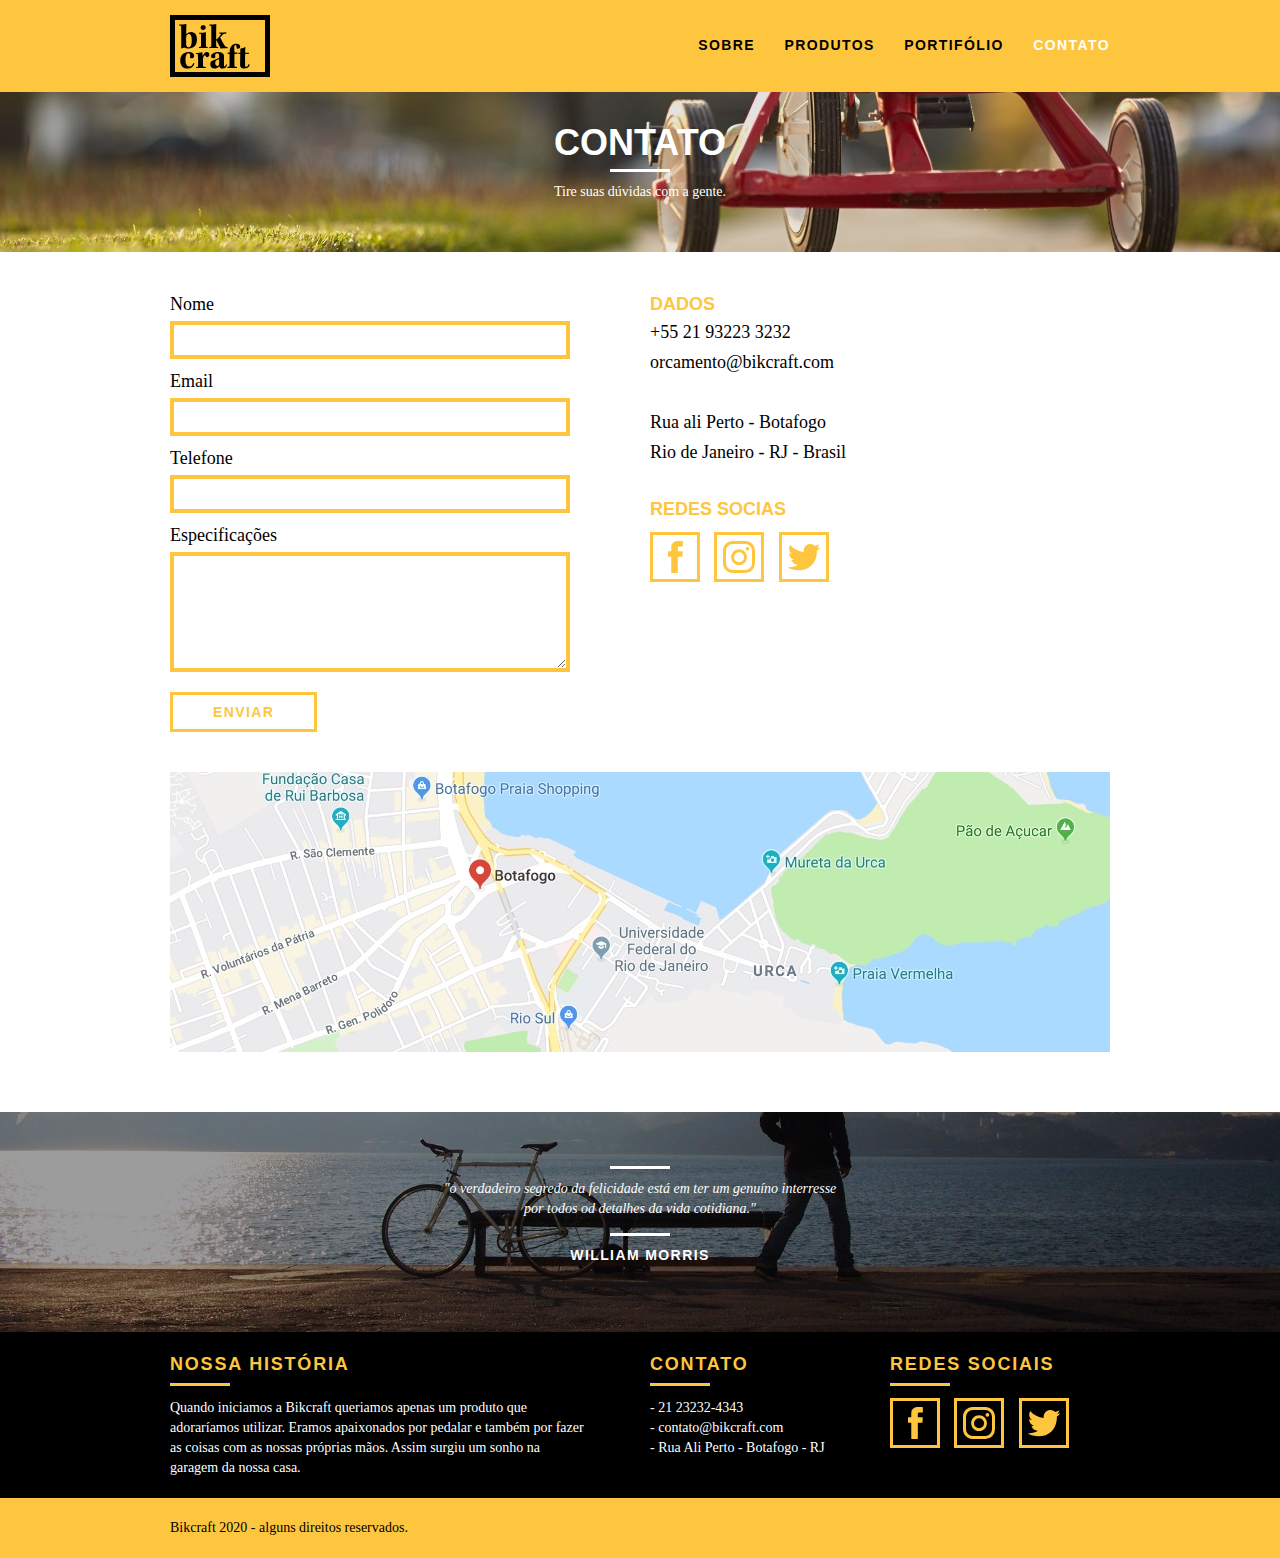
==== contato.html @ 4ae02a17 "Add files via upload" ====
<!DOCTYPE html>
<html lang="pt-br">

<head>
  <meta charset="utf-8">
  <title>Bikcraft - Contato</title>
  <link rel="stylesheet" href="css/normalize.css">
  <link rel="stylesheet" href="css/reset.css">
  <link rel="stylesheet" href="css/grid.css">
  <link rel="stylesheet" href="css/style.css">
  <link rel="stylesheet" href="css/contato.css">
  <link rel="stylesheet" href="css/responsivo.css">
  <script>document.documentElement.classList.add("js");</script>
</head>

<body>

  <header class="header">
    <div class="container">
      <a href="index.html" class="grid-4">
        <img src="img/bikcraft.svg" alt="bikcraft">
      </a>
      <nav class="grid-12 header_menu">
        <ul>
          <li><a href="sobre.html">Sobre</a></li>
          <li><a href="produtos.html">Produtos</a></li>
          <li><a href="portifolio.html">Portifólio</a></li>
          <li><a href="contato.html" class="menu_ativo">Contato</a></li>
        </ul>
      </nav>
    </div>
  </header>

  <section class="introducao-interna interna_contato">
    <div class="container">
      <h1>Contato</h1>
      <p>Tire suas dúvidas com a gente.</p>
    </div>
  </section>

  <section class="contato container">
    <form id="form_contato" class="contato_form grid-8">
      <label for="nome">Nome</label>
      <input type="text" id="nome">
      <label for="email">Email</label>
      <input type="text" id="email">
      <label for="telefone">Telefone</label>
      <input type="text" id="telefone">
      <label for="espec">Especificações</label>
      <textarea id="espec"></textarea>
      <button type="submit" class="btn btn-preto">Enviar</button>
    </form>
    <div class="contato_dados grid-8">
      <h3>Dados</h3>
      <span>+55 21 93223 3232</span>
      <span>orcamento@bikcraft.com</span>
      <span>Rua ali Perto - Botafogo </span>
      <span>Rio de Janeiro - RJ - Brasil</span>
      <h3>Redes Socias</h3>
      <ul>
        <li><a href="http://facebook.com" target="_blank"><img src="img/redes-sociais/facebook.svg" alt=""></a></li>
        <li><a href="http://instagram.com" target="_blank"><img src="img/redes-sociais/instagram.svg" alt=""></a></li>
        <li><a href="http://twitter.com" target="_blank"><img src="img/redes-sociais/twitter.svg" alt=""></a></li>
      </ul>
    </div>
  </section>

  <section class="container contato_mapa">
    <a href="http://google.com" target="_blank" class="grid-16"><img src="img/endereco-bikcraft.jpg" alt="Endereço bikcraft"></a>
  </section>

  <section class="quebra">
    <div class="container">
      <blockquote class="quote-externo">
        <p>"o verdadeiro segredo da felicidade está em ter um genuíno interresse por todos od detalhes da vida cotidiana."</p>
        <cite>WILLIAM MORRIS</cite>
      </blockquote>
    </div>
  </section>
  <!-- Fecha Quebra -->

  <footer>
    <div class="footer">
      <div class="container">

        <div class="grid-8 footer_historia">
          <h3>nossa história</h3>
          <P>Quando iniciamos a Bikcraft queriamos apenas um produto que adoraríamos utilizar. Eramos apaixonados por pedalar e também por fazer as coisas com as nossas próprias mãos. Assim surgiu um sonho na garagem da nossa casa.</P>
        </div>

        <div class="grid-4 footer_contato">
          <h3>Contato</h3>
          <ul>
            <li>- 21 23232-4343</li>
            <li>- contato@bikcraft.com</li>
            <li>- Rua Ali Perto - Botafogo - RJ</li>
          </ul>
        </div>

        <div class="grid-4 footer_redes">
          <h3>Redes sociais</h3>
          <ul>
            <li><a href="http://facebook.com" target="_blank"><img src="img/redes-sociais/facebook.svg" alt=""></a></li>
            <li><a href="http://instagram.com" target="_blank"><img src="img/redes-sociais/instagram.svg" alt=""></a></li>
            <li><a href="http://twitter.com" target="_blank"><img src="img/redes-sociais/twitter.svg" alt=""></a></li>
          </ul>
        </div>

      </div>
    </div>
    <div class="copy">
      <div class="container">
        <p class="grid-16">Bikcraft 2020 - alguns direitos reservados.</p>
      </div>
    </div>
  </footer>

</body>

</html>
---- css/grid.css ----
*, *:before, *:after {
  -webkit-box-sizing: border-box; 
  -moz-box-sizing: border-box; 
  box-sizing: border-box;
}

.container {
	width: 960px;
	margin: 0 auto;
	padding: 0px;
	position: relative;
}

.container:after, .container:before {
	content: " ";
	display: table;
}

.container:after {
	clear: both;
}

.grid-1, .grid-2, .grid-3, .grid-4, .grid-5, .grid-6, .grid-7, .grid-8, .grid-9, .grid-10, .grid-11, .grid-12, .grid-13, .grid-14, .grid-15, .grid-16, .grid-1-3 {
	float: left;
	margin-left: 10px;
	margin-right: 10px;
}

.grid-1 	{width: 40px;}
.grid-2 	{width: 100px;}
.grid-3 	{width: 160px;}
.grid-4 	{width: 220px;}
.grid-5 	{width: 280px;}
.grid-6 	{width: 340px;}
.grid-7 	{width: 400px;}
.grid-8 	{width: 460px;}
.grid-9 	{width: 520px;}
.grid-10 	{width: 580px;}
.grid-11 	{width: 640px;}
.grid-12 	{width: 700px;}
.grid-13 	{width: 760px;}
.grid-14 	{width: 820px;}
.grid-15 	{width: 880px;}
.grid-16 	{width: 940px;}
.grid-1-3	{width: 300px;}

@media only screen and (min-width: 788px) and (max-width: 979px) {

	.container {
		width: 768px;
	}
	
	.grid-1		{width: 28px;}
	.grid-2		{width: 76px;}
	.grid-3		{width: 124px;}
	.grid-4		{width: 172px;}
	.grid-5		{width: 220px;}
	.grid-6		{width: 268px;}
	.grid-7		{width: 316px;}
	.grid-8		{width: 364px;}
	.grid-9		{width: 412px;}
	.grid-10	{width: 460px;}
	.grid-11	{width: 508px;}
	.grid-12	{width: 556px;}
	.grid-13	{width: 604px;}
	.grid-14	{width: 652px;}
	.grid-15	{width: 700px;}
	.grid-16	{width: 748px;}
	.grid-1-3	{width: 236px;}

}

@media only screen and (max-width: 787px) {

.container {
	width: 300px;
}

.grid-1, .grid-2, .grid-3, .grid-4, .grid-5, .grid-6, .grid-7, .grid-8, .grid-9, .grid-10, .grid-11, .grid-12, .grid-13, .grid-14, .grid-15, .grid-16, .grid-1-3 {
	width: 300px;
	margin: 0 0 20px 0;
	float: none;
}

}
---- css/style.css ----
/* Estilos Gerais */

body {
  font-family: Arial, Helvetica, sans-serif;
}

p {
  font-family: Georgia, 'Times New Roman', Times, serif;
  font-size: 14px;
  line-height: 20px;
}

img {
  display: block;
  max-width: 100%;
}

.btn {
  border: 3px solid #FEC63E; /* Amarelo */
  padding: 10px 30px;
  color: #FEC63E;
  font-size: 14px;
  font-weight: bold;
  line-height: 20px;
  text-transform: uppercase;
  letter-spacing: .1em;
}

.btn:hover {
  color: #fff;
  border-color: #fff;
}

.btn.btn-preto:hover {
  color: #000;
  border-color: #000;
}

.subtitulo {
  font-size: 24px;
  line-height: 30px;
  font-weight: bold;
  letter-spacing: .1em;
  color: #000;
  text-transform: uppercase;
  text-align: center;
  margin-bottom: 40px;
}

.subtitulo::after {
  content: "";
  display: block;
  width: 60px;
  height: 3px;
  background: #000;
  margin: 8px auto;
}

.subtitulo-interno {
  font-size: 24px;
  line-height: 30px;
  font-weight: bold;
  letter-spacing: .1em;
  color: #000;
  text-transform: uppercase;
  margin-bottom: 20px;
}

.subtitulo-interno::after {
  content: "";
  display: block;
  width: 60px;
  height: 3px;
  background: #000;
  margin: 8px 0;
}

/* Header */

.header {
  position: fixed;
  top: 0;
  width: 100%;
  background: #FEC63E; /* Amarelo */
  padding: 15px 0;
  z-index: 10;
}

.header_menu {
  text-align: right;
}

.header_menu ul li {
  display: inline-block;
  margin-left: 25px;
  margin-top: 20px;
}

.header_menu ul li a {
  color: black;
  font-weight: bold;
  text-transform: uppercase;
  letter-spacing: .1em;
  font-size: 14px;
  line-height: 20px;
  padding: 10px 0;
}

.header_menu ul li a:hover {
  color: #fff;
}

.header_menu ul li a.menu_ativo {
  color: #fff;
}
/* Introdução */

.introducao {
  width: 100%;
  height: 380px;
  background: url("../img/bg.jpg") no-repeat center;
  background-size: cover;
  margin-top: 92px;
  text-align: center;
  padding-top: 80px;
}

.introducao h1 {
  font-size: 48px;
  color: #fff;
  font-weight: bold;
  text-transform: uppercase;
}

.quote-externo {
  max-width: 320px;
  margin: 0 auto;
  margin-bottom: 40px;
  color: #fff;
}

.quote-externo p {
  font-style: italic;
}

.quote-externo p::before, .quote-externo p::after {
  content: "";
  display: block;
  width: 60px;
  height: 3px;
  background: #fff;
  margin: 14px auto 10px auto;
}

.quote-externo cite {
  font-style: normal;
  font-weight: bold;
  font-size: 14px;
  letter-spacing: .1em;
}

/* Introdução interna */

.introducao-interna {
  width: 100%;
  margin-top: 92px;
  height: 160px;
  text-align: center;
  color: #fff;
  padding-top: 30px;
}

.introducao-interna h1 {
  font-size: 36px;
  font-weight: bold;
  text-transform: uppercase;
}

.introducao-interna h1::after {
  content: "";
  display: block;
  width: 60px;
  height: 3px;
  background: #fff;
  margin: 6px auto 10px auto;
}

/* Produtos */

.produtos {
  padding: 60px 0;
}

.produtos_lista li {
  background: #FEC63E;
  text-align: center;
}

.produtos_lista li img {
  margin: 0 auto;
}

.produtos_lista li h3 {
  font-size: 18px;
  line-height: 25px;
  font-weight: bold;
  text-transform: uppercase;
  letter-spacing: .1em;
  margin-top: 20px;
}

.produtos_lista li h3::after {
  content: "";
  display: block;
  width: 60px;
  height: 3px;
  background: #000;
  margin: 2px auto;
}

.produtos_lista li p {
  padding: 10px 20px 20px 20px;
}

.produtos_icone {
  background: #000;
  padding: 40px 40px;
}

.call-to-action {
  padding-top: 40px;
  text-align: center;
  clear: both;
}

.call-to-action p {
  margin-bottom: 20px;
}

/* Portifólio */

.portifolio {
  width: 100%;
  background: #000;
  padding: 40px 0;
}

.portifolio .subtitulo {
  color: #FEC63E;
}

.portifolio .subtitulo::after {
  background: #FEC63E;
}

.portifolio_lista li:last-child {
  margin-top: 20px;
}

.portifolio .call-to-action p {
  color: #fff;
}

/* Qualidade */

.qualidade {
  padding: 60px 0;
}

.qualidade::after {
  content: "";
  width: 634px;
  height: 83px;
  display: block;
  background: url("../img/linhas.svg") no-repeat center;
  position: absolute;
  top: 209px;
  right: 162px;
  z-index: -1;
}

.qualidade img {
  margin: 0 auto;
}

.qualidade_lista {
  padding-top: 20px;
  overflow: auto;  /* clear f*/
}

.qualidade li {
  padding: 0px 40px;
  text-align: center;
}

.qualidade_lista li h3 {
  font-size: 18px;
  line-height: 25px;
  font-weight: bold;
  text-transform: uppercase;
  letter-spacing: .1em;
  margin-top: 20px;
}

.qualidade_lista li h3::after {
  content: "";
  display: block;
  width: 60px;
  height: 3px;
  background: #000;
  margin: 6px auto;
}

.qualidade_lista li p {
  padding: 10px 20px 20px 20px;
}

/* Quebra */

.quebra {
  width: 100%;
  height: 220px;
  background: url(../img/bg-footer.jpg) no-repeat center;
  background-size: cover;
  text-align: center;
  padding-top: 40px;
}

.quebra .quote-externo {
  max-width: 400px;
}

/* Footer */

.footer {
  width: 100%;
  background: #000;
  color: #fff;
  padding: 20px 0;
}

.footer h3 {
  font-size: 18px;
  line-height: 25px;
  color: #FEC63E;
  text-transform: uppercase;
  letter-spacing: .1em;
  font-weight: bold;
}

.footer h3::after {
  content: "";
  display: block;
  width: 60px;
  height: 3px;
  background: #FEC63E;
  margin: 6px 0 12px 0;
}

.footer_historia {
  padding-right: 40px;
}

.footer_contato ul li {
  font-size: 14px;
  line-height: 20px;
  font-family: Georgia, 'Times New Roman', Times, serif;
}

.footer_redes ul li {
  display: inline-block;
  margin-right: 10px;
}

.footer_redes ul li a {
  border: 3px solid #FEC63E;
  display: block;
  padding: 6px;
}

.footer_redes ul li a:hover {
  border-color: #fff;
}

/* Copy */

.copy {
  width: 100%;
  background: #FEC63E;
  padding: 20px 0;
}

/* Javascript */

.js [data-slide] {
  position: relative;
}
.js [data-slide] > * {
  position: absolute;
  top: 0px;
  opacity: 0;
}
.js [data-slide] > .active {
  position: relative;
  opacity: 1;
  transition: opacity 500ms;
  z-index: 1;
}

.js [data-slide-nav] {
  display: block;
  justify-content: center;
  text-align: center;
  margin-top: 20px;
}
.js [data-slide-nav] > button {
  display: inline-block;
  width: 12px;
  margin: 4px;
  height: 12px;
  border: none;
  padding: 0px;
  border-radius: 6px;
  background: #fff;
  text-indent: -100px;
  overflow: hidden;
}
.js [data-slide-nav] > button.active {
  background: #fec454;
}
---- css/contato.css ----
.interna_contato {
  background: url("../img/bg-contato.jpg") no-repeat center;
  background-size: cover;
}

/* Orçamento */

.contato {
  padding: 40px 0;
}

.contato_form {
  padding-right: 60px;
}

.contato_form label {
  display: block;
  font-family: Georgia, 'Times New Roman', Times, serif;
  font-size: 18px;
  line-height: 25px;
  margin-bottom: 4px;
}

.contato_form input {
  display: block;
  width: 100%;
  border: 4px solid #FEC63E;
  background: none;
  padding: 7px 10px;
  margin-bottom: 10px;
  outline: none;
  font-size: 14px;
  font-family: Georgia, 'Times New Roman', Times, serif;
}

.contato_form textarea {
  display: block;
  width: 100%;
  height: 120px;
  border: 4px solid #FEC63E;
  background: none;
  padding: 7px 10px;
  margin-bottom: 20px;
  outline: none;
  font-size: 14px;
  font-family: Georgia, 'Times New Roman', Times, serif;
}

.contato_form button {
  background: none;
  padding: 7px 40px;
}

.contato_dados {
  color: #000;
}

.contato_dados h3 {
  color: #FEC63E;
  font-size: 18px;
  line-height: 25px;
  font-weight: bold;
  text-transform: uppercase;
}

.contato_dados span {
  display: block;
  font-size: 18px;
  line-height: 30px;
  font-family: Georgia, 'Times New Roman', Times, serif;
}

.contato_dados span:nth-of-type(even) {
  margin-bottom: 30px;
}

.contato_dados ul {
  padding-top: 10px;
}

.contato_dados ul li {
  display: inline-block;
  margin-right: 10px;
}

.contato_dados ul li a {
  border: 3px solid #FEC63E;
  display: block;
  padding: 6px;
}

.contato_dados ul li a:hover {
  border-color: #000;
}

.contato_mapa {
  margin-bottom: 60px;
}
---- css/responsivo.css ----
/* Estilo Tablet */
@media only screen and (min-width: 788px) and (max-width: 979px) {

	/* Qualidade Home */
.qualidade::after {
	right: 66px;
}

.qualidade li {
  padding: 0px 10px;
}

/* footer */
.footer_redes ul li a {
  border: 3px solid #FEC63E;
  display: block;
  padding: 6px;
}

.footer_redes ul li a img {
	width: 26px;
	height: 26px;
}

/* Produtos */
.produto_item h2 {
  top: -150px;
  margin-bottom: -56px;
}

.produto_icone {
  padding: 41px 0; 
}

.produto_info P {
  font-size: 14px;
  line-height: 20px;
  height: 122px;
  padding: 20px 30px;
}

.produto_info ul li {
  width: 181px;
  height: 49px;
}

} /* Final Tablet */

/* Estilo Smartfone */
@media only screen and (max-width: 787px) {

	/* Header */
.header {
	position: relative;
	padding-bottom: 0px;
}

.header img {
	margin: 0 auto 20px auto;
}

.header_menu {
	text-align: center;
}

.header_menu ul li {
	margin: 5px;
}

.header_menu ul li a {
	border: 4px solid  #000;
	width: 136px;
	display: block;
	float: left;
}

.header_menu ul li a.menu_ativo {
  border-color: #fff;
}

/* Introdução */
.introducao {
	margin-top: 0px;
	padding-top: 40px;
	background: url("../img/bg-mobile.jpg") no-repeat center;
}

.introducao h1 {
  font-size: 36px;
}

/* Introdução Interna */
.introducao-interna {
  margin-top: 0px;
}

/* call to Action */
.call-to-action {
  padding-top: 10px;
}

/* Qualidade Home */
.qualidade::after {
	display: none;
}

/* Sobre */
.missao_sobre p {
	font-size: 14px;
	line-height: 20px;
  padding-right: 0px;
}

.missao_sobre ul li {
	font-size: 14px;
	list-style: 25px;
}

/* Produtos */
.produto_item h2 {
  top: -100px;
  margin-bottom: -68px;
}

.produto_icone {
  padding: 41px 0; 
}

.produto_info P {
  font-size: 14px;
	line-height: 20px;
	height: auto;
  padding: 20px 30px;
}

.produto_info ul li {
  width: 149px;
	height: 49px;
	font-size: 14px;
	line-height: 20px;
	padding-top: 14px;
}

/* Orçamento Produtos */
.form {
  padding-right: 0px;
}

.orcamento_dados ul {
  padding-right: 0px;
}

/* Contato */
.contato_form {
	padding-right: 0px;
	margin-bottom: 40px;
}

} /* Final Smartfone */
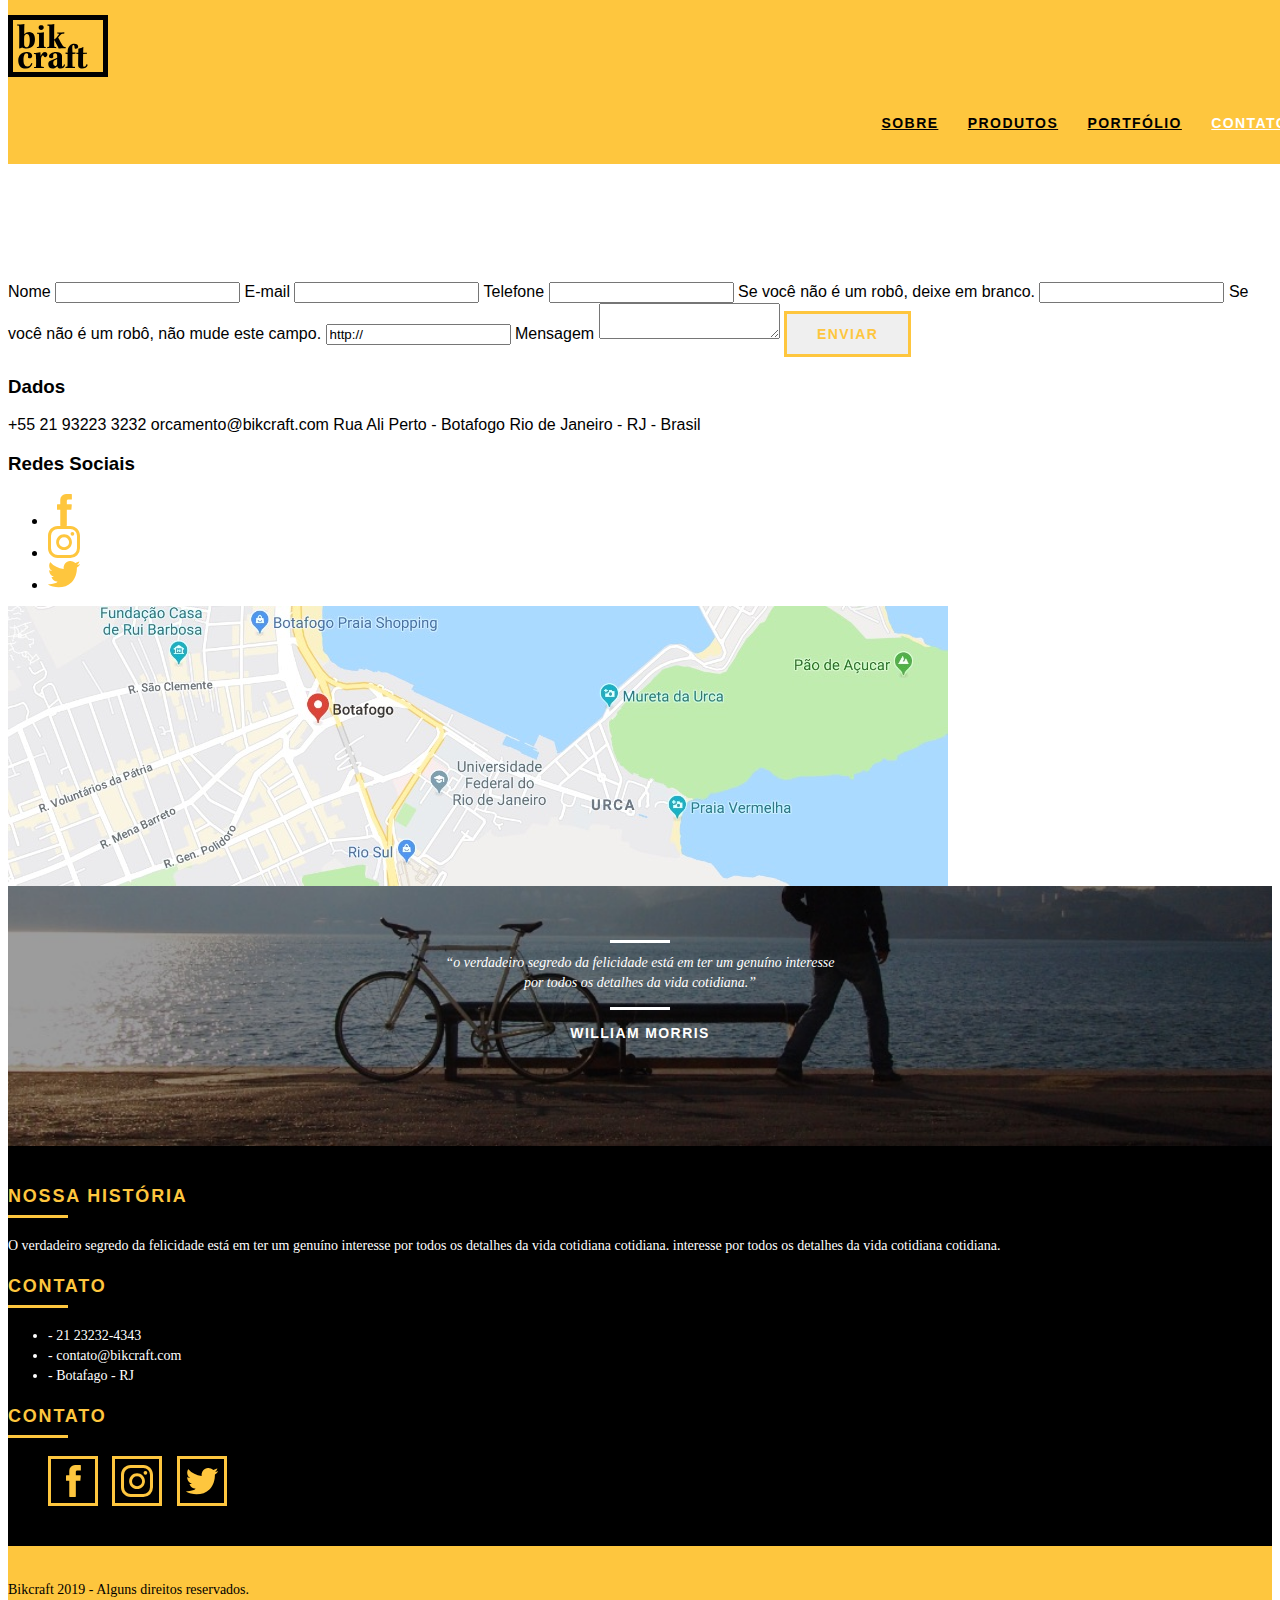
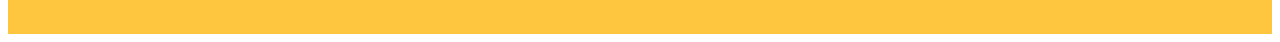
==== commit 47959fe6: "Add files via upload" ====
--- a/contato.html
+++ b/contato.html
@@ -1,120 +1,133 @@
-<!DOCTYPE html>
-<html lang="pt-br">
-
-<head>
-  <meta charset="utf-8">
-  <title>Bikcraft - Contato</title>
-  <link rel="stylesheet" href="css/normalize.css">
-  <link rel="stylesheet" href="css/reset.css">
-  <link rel="stylesheet" href="css/grid.css">
-  <link rel="stylesheet" href="css/style.css">
-  <link rel="stylesheet" href="css/contato.css">
-  <link rel="stylesheet" href="css/responsivo.css">
-  <script>document.documentElement.classList.add("js");</script>
-</head>
-
-<body>
-
-  <header class="header">
-    <div class="container">
-      <a href="index.html" class="grid-4">
-        <img src="img/bikcraft.svg" alt="bikcraft">
-      </a>
-      <nav class="grid-12 header_menu">
-        <ul>
-          <li><a href="sobre.html">Sobre</a></li>
-          <li><a href="produtos.html">Produtos</a></li>
-          <li><a href="portifolio.html">Portifólio</a></li>
-          <li><a href="contato.html" class="menu_ativo">Contato</a></li>
-        </ul>
-      </nav>
-    </div>
-  </header>
-
-  <section class="introducao-interna interna_contato">
-    <div class="container">
-      <h1>Contato</h1>
-      <p>Tire suas dúvidas com a gente.</p>
-    </div>
-  </section>
-
-  <section class="contato container">
-    <form id="form_contato" class="contato_form grid-8">
-      <label for="nome">Nome</label>
-      <input type="text" id="nome">
-      <label for="email">Email</label>
-      <input type="text" id="email">
-      <label for="telefone">Telefone</label>
-      <input type="text" id="telefone">
-      <label for="espec">Especificações</label>
-      <textarea id="espec"></textarea>
-      <button type="submit" class="btn btn-preto">Enviar</button>
-    </form>
-    <div class="contato_dados grid-8">
-      <h3>Dados</h3>
-      <span>+55 21 93223 3232</span>
-      <span>orcamento@bikcraft.com</span>
-      <span>Rua ali Perto - Botafogo </span>
-      <span>Rio de Janeiro - RJ - Brasil</span>
-      <h3>Redes Socias</h3>
-      <ul>
-        <li><a href="http://facebook.com" target="_blank"><img src="img/redes-sociais/facebook.svg" alt=""></a></li>
-        <li><a href="http://instagram.com" target="_blank"><img src="img/redes-sociais/instagram.svg" alt=""></a></li>
-        <li><a href="http://twitter.com" target="_blank"><img src="img/redes-sociais/twitter.svg" alt=""></a></li>
-      </ul>
-    </div>
-  </section>
-
-  <section class="container contato_mapa">
-    <a href="http://google.com" target="_blank" class="grid-16"><img src="img/endereco-bikcraft.jpg" alt="Endereço bikcraft"></a>
-  </section>
-
-  <section class="quebra">
-    <div class="container">
-      <blockquote class="quote-externo">
-        <p>"o verdadeiro segredo da felicidade está em ter um genuíno interresse por todos od detalhes da vida cotidiana."</p>
-        <cite>WILLIAM MORRIS</cite>
-      </blockquote>
-    </div>
-  </section>
-  <!-- Fecha Quebra -->
-
-  <footer>
-    <div class="footer">
-      <div class="container">
-
-        <div class="grid-8 footer_historia">
-          <h3>nossa história</h3>
-          <P>Quando iniciamos a Bikcraft queriamos apenas um produto que adoraríamos utilizar. Eramos apaixonados por pedalar e também por fazer as coisas com as nossas próprias mãos. Assim surgiu um sonho na garagem da nossa casa.</P>
-        </div>
-
-        <div class="grid-4 footer_contato">
-          <h3>Contato</h3>
-          <ul>
-            <li>- 21 23232-4343</li>
-            <li>- contato@bikcraft.com</li>
-            <li>- Rua Ali Perto - Botafogo - RJ</li>
-          </ul>
-        </div>
-
-        <div class="grid-4 footer_redes">
-          <h3>Redes sociais</h3>
-          <ul>
-            <li><a href="http://facebook.com" target="_blank"><img src="img/redes-sociais/facebook.svg" alt=""></a></li>
-            <li><a href="http://instagram.com" target="_blank"><img src="img/redes-sociais/instagram.svg" alt=""></a></li>
-            <li><a href="http://twitter.com" target="_blank"><img src="img/redes-sociais/twitter.svg" alt=""></a></li>
-          </ul>
-        </div>
-
-      </div>
-    </div>
-    <div class="copy">
-      <div class="container">
-        <p class="grid-16">Bikcraft 2020 - alguns direitos reservados.</p>
-      </div>
-    </div>
-  </footer>
-
-</body>
-
+<!DOCTYPE html>
+<html lang="pt-br">
+	<head>
+		<meta charset="utf-8">
+		<title>Bikcraft - Contato - 21 9999-9999</title>
+		<meta name="description" content="Compre a sua bicicleta personalizada na Bikcraft. Possuímos modelos Passeio, Retrô e Esporte.">
+
+		<meta property="og:type" content="website"/>
+		<meta property="og:title" content="Bikcraft - Contato - 21 9999-9999"/>
+		<meta property="og:description" content="Compre a sua bicicleta personalizada na Bikcraft. Possuímos modelos Passeio, Retrô e Esporte."/>
+		<meta property="og:url" content="http://bikcraft.com/contato.html"/>
+		<meta property="og:image" content="http://bikcraft.com/img/og-image.png"/>
+
+		<meta name="viewport" content="width=device-width, initial-scale=1">
+
+		<link rel="stylesheet" href="css/style.css">
+		<script>document.documentElement.classList.add("js");</script>
+	</head>
+	<body>
+
+		<header class="header">
+			<div class="container">
+				<a href="index.html" class="grid-4">
+					<img src="img/bikcraft.svg" alt="Bikcraft">
+				</a>
+				<nav class="grid-12 header_menu">
+					<ul>
+						<li><a href="sobre.html">Sobre</a></li>
+						<li><a href="produtos.html">Produtos</a></li>
+						<li><a href="portfolio.html">Portfólio</a></li>
+						<li><a href="contato.html" class="menu_ativo">Contato</a></li>
+					</ul>
+				</nav>
+			</div>
+		</header>
+
+		<section class="introducao-interna interna_contato">
+			<div class="container">
+				<h1 data-anime="400" class="fadeInDown">Contato</h1>
+				<p data-anime="800" class="fadeInDown">tire suas dúvidas com a gente</p>
+			</div>
+		</section>
+
+		<section class="contato container fadeInDown" data-anime="1200">
+			<form id="form_orcamento" method="POST" action="./enviar.php" class="contato_form grid-8 formphp">
+				<label for="nome">Nome</label>
+				<input type="text" id="nome" name="nome" required>
+				<label for="email">E-mail</label>
+				<input type="email" id="email" name="email" required>
+				<label for="telefone">Telefone</label>
+				<input type="text" id="telefone" name="telefone">
+
+				<label class="nao-aparece">Se você não é um robô, deixe em branco.</label>
+				<input type="text" class="nao-aparece" name="leaveblank">
+				<label class="nao-aparece">Se você não é um robô, não mude este campo.</label>
+				<input type="text" class="nao-aparece" name="dontchange" value="http://">
+
+				<label for="mensagem">Mensagem</label>
+				<textarea id="mensagem" name="mensagem" required></textarea>
+				<button id="enviar" name="enviar" type="submit" class="btn btn-preto">Enviar</button>
+			</form>
+
+			<div class="contato_dados grid-8">
+				<h3>Dados</h3>
+				<span>+55 21 93223 3232</span>
+				<span>orcamento@bikcraft.com</span>
+				<span>Rua Ali Perto - Botafogo</span>
+				<span>Rio de Janeiro - RJ - Brasil</span>
+				<h3>Redes Sociais</h3>
+				<ul>
+					<li><a href="http://facebook.com" target="_blank"><img src="img/redes-sociais/facebook.svg" alt="Facebook Bikcraft"></a></li>
+					<li><a href="http://instagram.com" target="_blank"><img src="img/redes-sociais/instagram.svg" alt="Instagram Bikcraft"></a></li>
+					<li><a href="http://twitter.com" target="_blank"><img src="img/redes-sociais/twitter.svg" alt="Twitter Bikcraft"></a></li>
+				</ul>
+			</div>
+		</section>
+
+		<section class="container contato_mapa">
+			<a href="http://google.com" target="_blank" class="grid-16"><img src="img/endereco-bikcraft.jpg" alt="Endereço da Bikcraft"></a>
+		</section>
+
+		<section class="quebra">
+			<blockquote class="quote-externo container">
+				<p>“o verdadeiro segredo da felicidade está em ter um genuíno interesse por todos os detalhes da vida cotidiana.”</p>
+				<cite>WILLIAM MORRIS</cite>
+			</blockquote>
+		</section>
+
+		<footer>
+			<div class="footer">
+				<div class="container">
+
+					<div class="grid-8 footer_historia">
+						<h3>Nossa História</h3>
+						<p>O verdadeiro segredo da felicidade está em ter um genuíno interesse por todos os detalhes da vida cotidiana cotidiana. interesse por todos os detalhes da vida cotidiana cotidiana.</p>
+					</div>
+
+					<div class="grid-4 footer_contato">
+						<h3>Contato</h3>
+						<ul>
+							<li>- 21 23232-4343</li>
+							<li>- contato@bikcraft.com</li>
+							<li>- Botafago - RJ</li>
+						</ul>
+					</div>
+
+					<div class="grid-4 footer_redes">
+						<h3>Contato</h3>
+						<ul>
+							<li><a href="http://facebook.com" target="_blank"><img src="img/redes-sociais/facebook.svg" alt="Facebook Bikcraft"></a></li>
+							<li><a href="http://instagram.com" target="_blank"><img src="img/redes-sociais/instagram.svg" alt="Instagram Bikcraft"></a></li>
+							<li><a href="http://twitter.com" target="_blank"><img src="img/redes-sociais/twitter.svg" alt="Twitter Bikcraft"></a></li>
+						</ul>
+					</div>
+
+				</div>
+			</div>
+
+			<div class="copy">
+				<div class="container">
+					<p class="grid-16">Bikcraft 2019 - Alguns direitos reservados.</p>
+				</div>
+			</div>
+		</footer>
+
+	<!-- JavaScript -->
+	<script src="./js/simple-anime.js"></script>
+	<script src="./js/simple-form.js"></script>
+  <script src="./js/script.js"></script>
+	<!-- JavaScript -->
+
+	</body>
 </html>